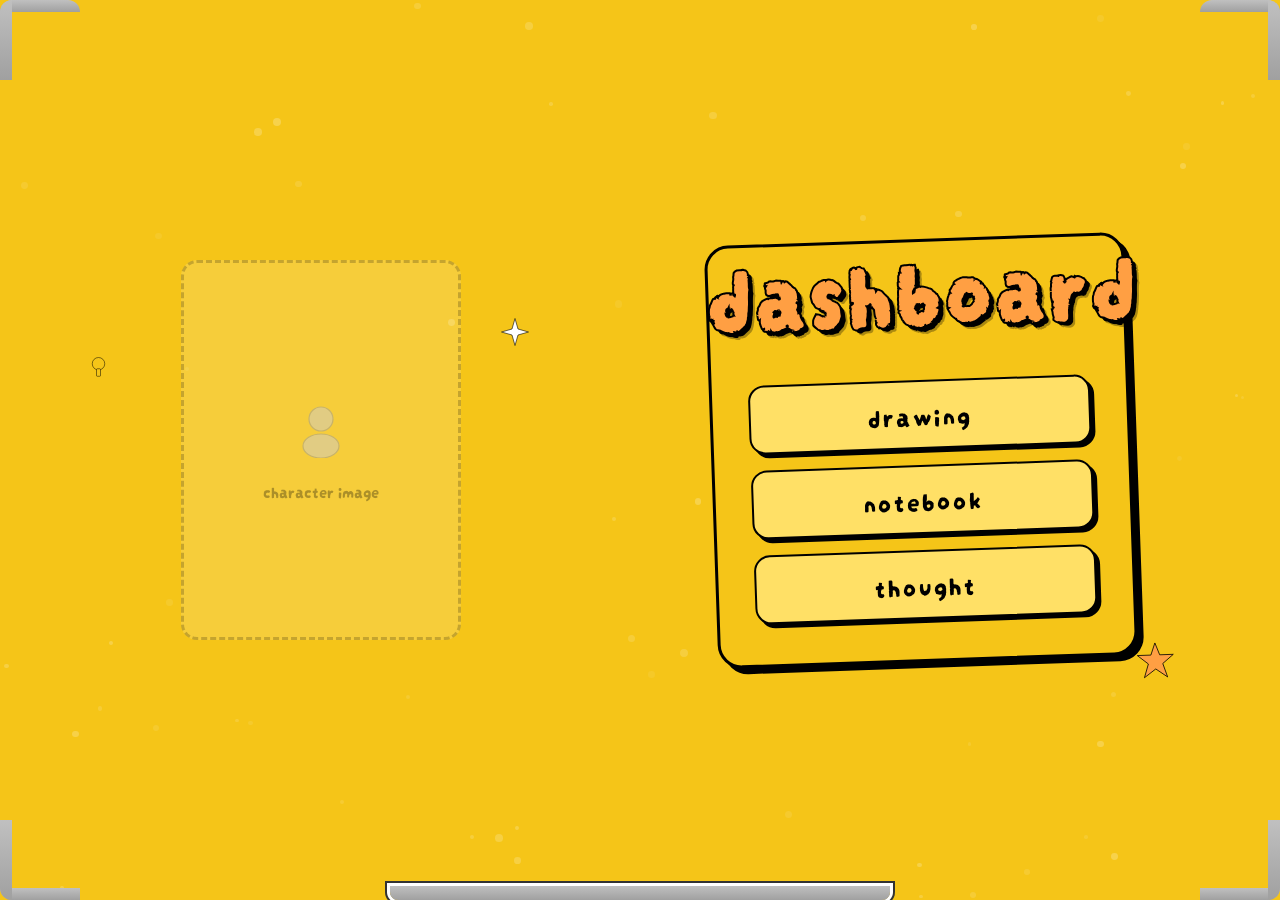
==== dashboard.html @ c8e49632 "add dashboard" ====
<!DOCTYPE html>
<html lang="zh-CN">
<head>
    <meta charset="UTF-8">
    <meta name="viewport" content="width=device-width, initial-scale=1.0">
    <title>Dashboard</title>
    <!-- 引入 Darumadrop One 字体 -->
    <link rel="preconnect" href="https://fonts.googleapis.com">
    <link rel="preconnect" href="https://fonts.gstatic.com" crossorigin>
    <link href="https://fonts.googleapis.com/css2?family=Darumadrop+One&display=swap" rel="stylesheet">
    <link rel="stylesheet" href="dashboard.css">
</head>
<body>
    <!-- 背景波点粒子容器 -->
    <div id="particles-container"></div>

    <!-- 鼠标星星掉落画布 -->
    <canvas id="star-canvas"></canvas>

    <!-- 页面入场动画容器 -->
    <div class="page-transition" id="pageTransition">
        <!-- 整个页面内容 -->
        <div class="dashboard-page" id="dashboardPage">

            <!-- 电脑外框装饰 - 四角 -->
            <div class="laptop-frame">
                <!-- 左上角 -->
                <div class="frame-corner corner-tl"></div>
                <!-- 右上角 -->
                <div class="frame-corner corner-tr"></div>
                <!-- 左下角 -->
                <div class="frame-corner corner-bl"></div>
                <!-- 右下角 -->
                <div class="frame-corner corner-br"></div>
                <!-- 底部键盘装饰条 -->
                <div class="frame-keyboard"></div>
            </div>

            <!-- 屏幕内容区域 -->
            <div class="screen-area">

                <!-- 左侧 - 角色插画区 -->
                <div class="character-section">
                    <!-- 角色占位框（之后上传图片替换） -->
                    <div class="character-placeholder">
                        <div class="placeholder-icon">
                            <svg viewBox="0 0 100 100" width="60" height="60">
                                <circle cx="50" cy="35" r="20" fill="#ccc" stroke="#999" stroke-width="2"/>
                                <ellipse cx="50" cy="80" rx="30" ry="20" fill="#ccc" stroke="#999" stroke-width="2"/>
                            </svg>
                        </div>
                        <p class="placeholder-text">character image</p>
                    </div>
                    <!-- 角色周围装饰 -->
                    <div class="character-deco deco-sparkle">
                        <svg viewBox="0 0 100 100" width="30" height="30">
                            <polygon points="50,5 60,40 95,50 60,60 50,95 40,60 5,50 40,40"
                                     fill="white" stroke="black" stroke-width="2"/>
                        </svg>
                    </div>
                    <div class="character-deco deco-pin">
                        <svg viewBox="0 0 100 100" width="25" height="25">
                            <circle cx="50" cy="35" r="25" fill="#F5C518" stroke="#000" stroke-width="2"/>
                            <rect x="42" y="55" width="16" height="30" rx="3" fill="#F5C518" stroke="#000" stroke-width="2"/>
                        </svg>
                    </div>
                </div>

                <!-- 右侧 - Dashboard面板 -->
                <div class="dashboard-section">
                    <!-- 背景大星星装饰 -->
                    <div class="bg-star bg-star-large">
                        <svg viewBox="0 0 100 100" width="200" height="200">
                            <polygon points="50,5 61,35 95,35 68,57 79,91 50,70 21,91 32,57 5,35 39,35"
                                     fill="white" stroke="#ddd" stroke-width="1"/>
                            <!-- 灰色条纹 -->
                            <line x1="20" y1="20" x2="80" y2="80" stroke="#e0e0e0" stroke-width="3"/>
                            <line x1="30" y1="15" x2="85" y2="70" stroke="#e0e0e0" stroke-width="2"/>
                            <line x1="15" y1="30" x2="70" y2="85" stroke="#e0e0e0" stroke-width="2"/>
                        </svg>
                    </div>

                    <!-- Dashboard面板 -->
                    <div class="dashboard-panel">
                        <!-- 标题 -->
                        <h1 class="dashboard-title">dashboard</h1>

                        <!-- 三个功能按钮 -->
                        <div class="dashboard-buttons">
                            <button class="dash-btn" onclick="location.href='drawing.html'">
                                <span class="dash-btn-text">drawing</span>
                            </button>
                            <button class="dash-btn" onclick="location.href='notebook.html'">
                                <span class="dash-btn-text">notebook</span>
                            </button>
                            <button class="dash-btn" onclick="location.href='thought.html'">
                                <span class="dash-btn-text">thought</span>
                            </button>
                        </div>

                        <!-- 右下角小星星装饰 -->
                        <div class="bg-star bg-star-small">
                            <svg viewBox="0 0 100 100" width="40" height="40">
                                <polygon points="50,5 61,35 95,35 68,57 79,91 50,70 21,91 32,57 5,35 39,35"
                                         fill="#FF9F43" stroke="#000" stroke-width="2"/>
                            </svg>
                        </div>
                    </div>
                </div>

            </div>
        </div>
    </div>

    <script src="dashboard.js"></script>
</body>
</html>
---- dashboard.css ----
/* ==================== 基础重置和全局样式 ==================== */
* {
    margin: 0;
    padding: 0;
    box-sizing: border-box;
}

body {
    font-family: 'Darumadrop One', cursive;
    background-color: #F5C518;
    min-height: 100vh;
    overflow: hidden;
    position: relative;
}

/* ==================== 背景波点粒子容器 ==================== */
#particles-container {
    position: fixed;
    top: 0;
    left: 0;
    width: 100%;
    height: 100%;
    pointer-events: none;
    z-index: 1;
}

.particle {
    position: absolute;
    background: rgba(255, 255, 255, 0.45);
    border-radius: 50%;
    pointer-events: none;
    animation: float-drift var(--drift-duration, 8s) ease-in-out infinite alternate;
    animation-delay: var(--drift-delay, 0s);
}

@keyframes float-drift {
    0%   { transform: translate(0, 0); }
    100% { transform: translate(var(--drift-x, 10px), var(--drift-y, -15px)); }
}

/* ==================== 鼠标星星画布 ==================== */
#star-canvas {
    position: fixed;
    top: 0;
    left: 0;
    width: 100%;
    height: 100%;
    pointer-events: none;
    z-index: 2;
}

/* ==================== 页面入场动画 ==================== */
.page-transition {
    width: 100%;
    height: 100vh;
    position: relative;
    z-index: 10;
    animation: slideIn 0.6s cubic-bezier(0.4, 0, 0.2, 1) forwards;
}

@keyframes slideIn {
    0% {
        transform: translateX(100%);
    }
    100% {
        transform: translateX(0);
    }
}

/* ==================== 电脑外框装饰 ==================== */
.laptop-frame {
    position: fixed;
    top: 0;
    left: 0;
    width: 100%;
    height: 100%;
    pointer-events: none;
    z-index: 50;
}

/* 四角装饰 */
.frame-corner {
    position: absolute;
    width: 80px;
    height: 80px;
}

.frame-corner::before,
.frame-corner::after {
    content: '';
    position: absolute;
    background: linear-gradient(to bottom, #c0c0c0, #a0a0a0);
    border-radius: 4px;
}

/* 左上角 - 水平+垂直 */
.corner-tl {
    top: 0;
    left: 0;
}
.corner-tl::before {
    top: 0;
    left: 0;
    width: 80px;
    height: 12px;
    border-radius: 20px 20px 0 0;
}
.corner-tl::after {
    top: 0;
    left: 0;
    width: 12px;
    height: 80px;
    border-radius: 20px 0 0 0;
}

/* 右上角 */
.corner-tr {
    top: 0;
    right: 0;
}
.corner-tr::before {
    top: 0;
    right: 0;
    width: 80px;
    height: 12px;
    border-radius: 20px 20px 0 0;
}
.corner-tr::after {
    top: 0;
    right: 0;
    width: 12px;
    height: 80px;
    border-radius: 0 20px 0 0;
}

/* 左下角 */
.corner-bl {
    bottom: 0;
    left: 0;
}
.corner-bl::before {
    bottom: 0;
    left: 0;
    width: 80px;
    height: 12px;
    border-radius: 0 0 0 20px;
}
.corner-bl::after {
    bottom: 0;
    left: 0;
    width: 12px;
    height: 80px;
    border-radius: 0 0 0 20px;
}

/* 右下角 */
.corner-br {
    bottom: 0;
    right: 0;
}
.corner-br::before {
    bottom: 0;
    right: 0;
    width: 80px;
    height: 12px;
    border-radius: 0 0 20px 0;
}
.corner-br::after {
    bottom: 0;
    right: 0;
    width: 12px;
    height: 80px;
    border-radius: 0 0 20px 0;
}

/* 底部键盘装饰条 */
.frame-keyboard {
    position: absolute;
    bottom: 0;
    left: 50%;
    transform: translateX(-50%);
    width: 60%;
    max-width: 500px;
    height: 14px;
    background: linear-gradient(to bottom, #c0c0c0, #a0a0a0);
    border-radius: 0 0 8px 8px;
    box-shadow: 0 0 0 3px white, 0 0 0 5px #333;
}

/* ==================== 屏幕内容区域 ==================== */
.screen-area {
    width: 100%;
    height: 100vh;
    display: flex;
    align-items: center;
    justify-content: center;
    padding: 40px 60px;
    gap: 40px;
}

/* ==================== 左侧 - 角色插画区 ==================== */
.character-section {
    position: relative;
    flex: 1;
    display: flex;
    align-items: center;
    justify-content: center;
    max-width: 45%;
}

.character-placeholder {
    width: 280px;
    height: 380px;
    background: rgba(255, 255, 255, 0.15);
    border: 3px dashed rgba(0, 0, 0, 0.2);
    border-radius: 16px;
    display: flex;
    flex-direction: column;
    align-items: center;
    justify-content: center;
    gap: 16px;
}

.placeholder-icon {
    opacity: 0.5;
}

.placeholder-text {
    font-family: 'Darumadrop One', cursive;
    font-size: 1rem;
    color: rgba(0, 0, 0, 0.3);
}

/* 角色周围装饰元素 */
.character-deco {
    position: absolute;
    pointer-events: none;
}

.deco-sparkle {
    top: 15%;
    right: 10%;
    animation: float-gentle 3s ease-in-out infinite alternate;
}

.deco-pin {
    top: 25%;
    left: 5%;
    animation: float-gentle 4s ease-in-out infinite alternate-reverse;
}

@keyframes float-gentle {
    0% { transform: translateY(0); }
    100% { transform: translateY(-10px); }
}

/* ==================== 右侧 - Dashboard面板 ==================== */
.dashboard-section {
    position: relative;
    flex: 1;
    display: flex;
    align-items: center;
    justify-content: center;
    max-width: 55%;
}

/* 背景大星星 */
.bg-star-large {
    position: absolute;
    top: 50%;
    left: 50%;
    transform: translate(-50%, -50%);
    opacity: 0.25;
    pointer-events: none;
}

/* Dashboard面板 */
.dashboard-panel {
    position: relative;
    width: 100%;
    max-width: 420px;
    background: #F5C518;
    border: 3px solid #000;
    border-radius: 24px;
    padding: 40px 36px;
    box-shadow: 6px 6px 0 #000;
    transform: rotate(-2deg);
    z-index: 2;
}

/* Dashboard标题 - 最大层级 */
.dashboard-title {
    font-family: 'Darumadrop One', cursive;
    font-size: clamp(5rem, 7vw, 6rem);
    color: #FF9F43;
    -webkit-text-stroke: 2px #000;
    text-shadow:
        4px 4px 0 #000,
        6px 6px 0 rgba(0, 0, 0, 0.3);
    text-align: center;
    margin-top: -60px;        /* 向上溢出面板 */
    margin-left: -40px;
    margin-bottom: 28px;      /* 调整与下方内容的距离 */
    letter-spacing: 3px;
    position: relative;
    z-index: 10;
}

/* 按钮容器 */
.dashboard-buttons {
    display: flex;
    flex-direction: column;
    gap: 16px;
}

/* Dashboard按钮 - 中等层级 */
.dash-btn {
    font-family: 'Darumadrop One', cursive;
    width: 100%;
    padding: 14px 24px;
    background: #FFE066;
    border: 2px solid #000;
    border-radius: 16px;
    cursor: pointer;
    box-shadow: 4px 4px 0 #000;
    transition: all 0.2s ease;
    position: relative;
    z-index: 3;
}

.dash-btn:hover {
    transform: translate(-2px, -2px);
    box-shadow: 6px 6px 0 #000;
    background: #FFD93D;
}

.dash-btn:active {
    transform: translate(2px, 2px);
    box-shadow: 1px 1px 0 #000;
}

/* 按钮文字 - 较小层级 */
.dash-btn-text {
    font-family: 'Darumadrop One', cursive;
    font-size: clamp(1.2rem, 2.5vw, 1.6rem);
    color: #000;
    letter-spacing: 2px;
}

/* 右下角小星星 */
.bg-star-small {
    position: absolute;
    width: 20px;
    height: 20px;
    bottom: -10px;
    right: -20px;
    z-index: 1;

}

/* ==================== 响应式适配 ==================== */
@media (max-width: 1024px) {
    .screen-area {
        padding: 30px 30px;
        gap: 24px;
    }

    .character-placeholder {
        width: 220px;
        height: 300px;
    }

    .dashboard-panel {
        padding: 30px 24px;
    }

    .frame-corner {
        width: 60px;
        height: 60px;
    }

    .corner-tl::before, .corner-tr::before,
    .corner-bl::before, .corner-br::before {
        width: 60px;
    }

    .corner-tl::after, .corner-tr::after,
    .corner-bl::after, .corner-br::after {
        height: 60px;
    }
}

@media (max-width: 768px) {
    .screen-area {
        flex-direction: column;
        padding: 60px 20px 30px;
        gap: 20px;
    }

    .character-section {
        max-width: 100%;
    }

    .character-placeholder {
        width: 180px;
        height: 240px;
    }

    .dashboard-section {
        max-width: 100%;
        width: 100%;
    }

    .dashboard-panel {
        max-width: 100%;
        transform: rotate(0deg);
    }

    .bg-star-large {
        display: none;
    }

    .frame-corner {
        width: 40px;
        height: 40px;
    }

    .corner-tl::before, .corner-tr::before,
    .corner-bl::before, .corner-br::before {
        width: 40px;
    }

    .corner-tl::after, .corner-tr::after,
    .corner-bl::after, .corner-br::after {
        height: 40px;
    }
}
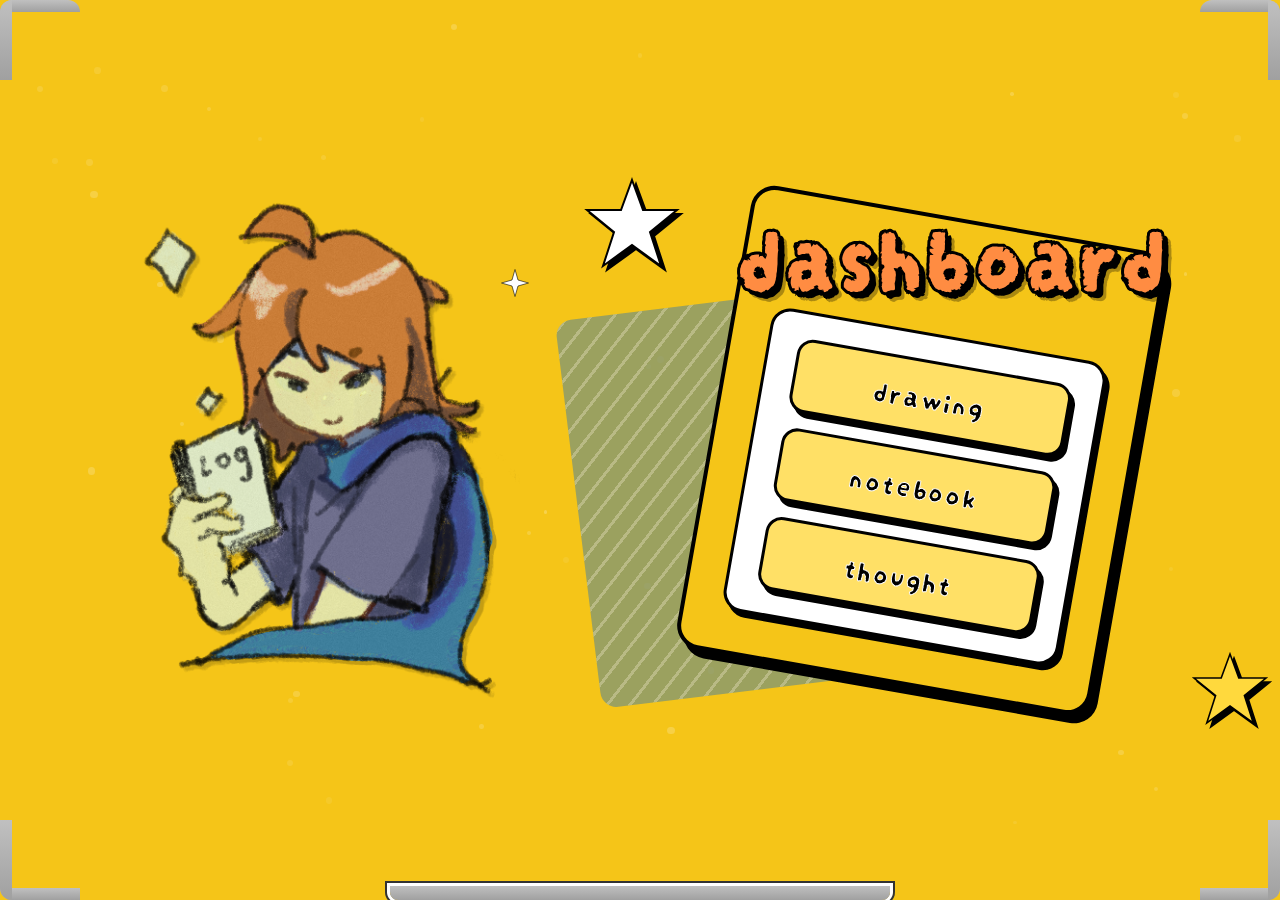
==== commit 6ec211f5: "add_tramsform" ====
--- a/dashboard.html
+++ b/dashboard.html
@@ -4,107 +4,92 @@
     <meta charset="UTF-8">
     <meta name="viewport" content="width=device-width, initial-scale=1.0">
     <title>Dashboard</title>
-    <!-- 引入 Darumadrop One 字体 -->
     <link rel="preconnect" href="https://fonts.googleapis.com">
     <link rel="preconnect" href="https://fonts.gstatic.com" crossorigin>
-    <link href="https://fonts.googleapis.com/css2?family=Darumadrop+One&display=swap" rel="stylesheet">
+    <link href="https://fonts.googleapis.com/css2?family=Darumadrop+One&family=ZCOOL+KuaiLe&display=swap" rel="stylesheet">
     <link rel="stylesheet" href="dashboard.css">
 </head>
 <body>
-    <!-- 背景波点粒子容器 -->
     <div id="particles-container"></div>
-
-    <!-- 鼠标星星掉落画布 -->
     <canvas id="star-canvas"></canvas>
 
-    <!-- 页面入场动画容器 -->
     <div class="page-transition" id="pageTransition">
-        <!-- 整个页面内容 -->
         <div class="dashboard-page" id="dashboardPage">
 
-            <!-- 电脑外框装饰 - 四角 -->
             <div class="laptop-frame">
-                <!-- 左上角 -->
                 <div class="frame-corner corner-tl"></div>
-                <!-- 右上角 -->
                 <div class="frame-corner corner-tr"></div>
-                <!-- 左下角 -->
                 <div class="frame-corner corner-bl"></div>
-                <!-- 右下角 -->
                 <div class="frame-corner corner-br"></div>
-                <!-- 底部键盘装饰条 -->
                 <div class="frame-keyboard"></div>
             </div>
 
-            <!-- 屏幕内容区域 -->
             <div class="screen-area">
 
-                <!-- 左侧 - 角色插画区 -->
                 <div class="character-section">
-                    <!-- 角色占位框（之后上传图片替换） -->
-                    <div class="character-placeholder">
-                        <div class="placeholder-icon">
-                            <svg viewBox="0 0 100 100" width="60" height="60">
-                                <circle cx="50" cy="35" r="20" fill="#ccc" stroke="#999" stroke-width="2"/>
-                                <ellipse cx="50" cy="80" rx="30" ry="20" fill="#ccc" stroke="#999" stroke-width="2"/>
-                            </svg>
-                        </div>
-                        <p class="placeholder-text">character image</p>
+                    <div class="character-image" id="characterImage">
+                        <img src="pictur/dashboard_c.PNG" alt="Character" class="character-img character-main">
+                        <img src="pictur/aboutme.PNG" alt="About Me" class="character-img character-hover">
+                        <!-- 悬停气泡提示 -->
+                        <div class="hover-tip">about me?</div>
                     </div>
-                    <!-- 角色周围装饰 -->
                     <div class="character-deco deco-sparkle">
                         <svg viewBox="0 0 100 100" width="30" height="30">
                             <polygon points="50,5 60,40 95,50 60,60 50,95 40,60 5,50 40,40"
                                      fill="white" stroke="black" stroke-width="2"/>
                         </svg>
                     </div>
-                    <div class="character-deco deco-pin">
-                        <svg viewBox="0 0 100 100" width="25" height="25">
-                            <circle cx="50" cy="35" r="25" fill="#F5C518" stroke="#000" stroke-width="2"/>
-                            <rect x="42" y="55" width="16" height="30" rx="3" fill="#F5C518" stroke="#000" stroke-width="2"/>
-                        </svg>
-                    </div>
                 </div>
 
-                <!-- 右侧 - Dashboard面板 -->
                 <div class="dashboard-section">
-                    <!-- 背景大星星装饰 -->
-                    <div class="bg-star bg-star-large">
-                        <svg viewBox="0 0 100 100" width="200" height="200">
+                    <!-- 绿色斜纹背景卡片 -->
+                    <div class="green-card">
+                        <div class="green-card-stripes"></div>
+                        <!-- 绿色卡片上的白色四角星 -->
+                        <div class="green-card-star">
+                            <svg viewBox="0 0 100 100" width="72" height="72">
+                                <polygon points="50,5 60,40 95,50 60,60 50,95 40,60 5,50 40,40"
+                                         fill="white" stroke="#000" stroke-width="2"/>
+                            </svg>
+                        </div>
+                    </div>
+
+                    <!-- 左上角星星 - 白色填充 + 黄色阴影 -->
+                    <div class="star-deco star-deco-tl">
+                        <svg viewBox="0 0 100 100" width="100" height="100">
                             <polygon points="50,5 61,35 95,35 68,57 79,91 50,70 21,91 32,57 5,35 39,35"
-                                     fill="white" stroke="#ddd" stroke-width="1"/>
-                            <!-- 灰色条纹 -->
-                            <line x1="20" y1="20" x2="80" y2="80" stroke="#e0e0e0" stroke-width="3"/>
-                            <line x1="30" y1="15" x2="85" y2="70" stroke="#e0e0e0" stroke-width="2"/>
-                            <line x1="15" y1="30" x2="70" y2="85" stroke="#e0e0e0" stroke-width="2"/>
+                                     fill="white" stroke="#000" stroke-width="2"/>
                         </svg>
                     </div>
 
                     <!-- Dashboard面板 -->
                     <div class="dashboard-panel">
-                        <!-- 标题 -->
+                        <!-- 标题 - 向上溢出面板 -->
                         <h1 class="dashboard-title">dashboard</h1>
 
-                        <!-- 三个功能按钮 -->
-                        <div class="dashboard-buttons">
+                        <!-- 白色内框包裹三个按钮 -->
+                        <div class="button-box">
                             <button class="dash-btn" onclick="location.href='drawing.html'">
                                 <span class="dash-btn-text">drawing</span>
+                                <span class="btn-tip">关于我的画？</span>
                             </button>
-                            <button class="dash-btn" onclick="location.href='notebook.html'">
+                            <button class="dash-btn" id="notebookBtn">
                                 <span class="dash-btn-text">notebook</span>
+                                <span class="btn-tip">关于我的笔记？</span>
                             </button>
                             <button class="dash-btn" onclick="location.href='thought.html'">
                                 <span class="dash-btn-text">thought</span>
+                                <span class="btn-tip">关于我的画？</span>
                             </button>
                         </div>
+                    </div>
 
-                        <!-- 右下角小星星装饰 -->
-                        <div class="bg-star bg-star-small">
-                            <svg viewBox="0 0 100 100" width="40" height="40">
-                                <polygon points="50,5 61,35 95,35 68,57 79,91 50,70 21,91 32,57 5,35 39,35"
-                                         fill="#FF9F43" stroke="#000" stroke-width="2"/>
-                            </svg>
-                        </div>
+                    <!-- 右下角星星 - 白色阴影 + 最高层级挡按钮边框 -->
+                    <div class="star-deco star-deco-br">
+                        <svg viewBox="0 0 100 100" width="80" height="80">
+                            <polygon points="50,5 61,35 95,35 68,57 79,91 50,70 21,91 32,57 5,35 39,35"
+                                     fill="#FFD93D" stroke="#000" stroke-width="2"/>
+                        </svg>
                     </div>
                 </div>
 
@@ -112,6 +97,25 @@
         </div>
     </div>
 
+    <!-- 确认跳转覆盖层 -->
+    <div class="confirm-overlay" id="confirmOverlay">
+        <div class="confirm-paper">
+            <img src="pictur/paper.png" alt="Paper" class="confirm-paper-img">
+            <div class="confirm-content">
+                <p class="confirm-text">接下来将会导航跳转至我的博客笔记网站，你确定跳转嘛？</p>
+                <button class="confirm-btn" id="confirmOkBtn">ok</button>
+            </div>
+            <!-- 返回按钮 -->
+            <button class="confirm-back-btn" id="confirmBackBtn">
+                <svg viewBox="0 0 60 60" width="40" height="40">
+                    <circle cx="30" cy="30" r="28" fill="#F5C518" stroke="#000" stroke-width="2"/>
+                    <path d="M38 18 L22 30 L38 42" fill="none" stroke="#000" stroke-width="4"
+                          stroke-linecap="round" stroke-linejoin="round"/>
+                </svg>
+            </button>
+        </div>
+    </div>
+
     <script src="dashboard.js"></script>
 </body>
 </html>
--- a/dashboard.css
+++ b/dashboard.css
@@ -78,7 +78,6 @@
     z-index: 50;
 }
 
-/* 四角装饰 */
 .frame-corner {
     position: absolute;
     width: 80px;
@@ -93,87 +92,22 @@
     border-radius: 4px;
 }
 
-/* 左上角 - 水平+垂直 */
-.corner-tl {
-    top: 0;
-    left: 0;
-}
-.corner-tl::before {
-    top: 0;
-    left: 0;
-    width: 80px;
-    height: 12px;
-    border-radius: 20px 20px 0 0;
-}
-.corner-tl::after {
-    top: 0;
-    left: 0;
-    width: 12px;
-    height: 80px;
-    border-radius: 20px 0 0 0;
-}
-
-/* 右上角 */
-.corner-tr {
-    top: 0;
-    right: 0;
-}
-.corner-tr::before {
-    top: 0;
-    right: 0;
-    width: 80px;
-    height: 12px;
-    border-radius: 20px 20px 0 0;
-}
-.corner-tr::after {
-    top: 0;
-    right: 0;
-    width: 12px;
-    height: 80px;
-    border-radius: 0 20px 0 0;
-}
-
-/* 左下角 */
-.corner-bl {
-    bottom: 0;
-    left: 0;
-}
-.corner-bl::before {
-    bottom: 0;
-    left: 0;
-    width: 80px;
-    height: 12px;
-    border-radius: 0 0 0 20px;
-}
-.corner-bl::after {
-    bottom: 0;
-    left: 0;
-    width: 12px;
-    height: 80px;
-    border-radius: 0 0 0 20px;
-}
-
-/* 右下角 */
-.corner-br {
-    bottom: 0;
-    right: 0;
-}
-.corner-br::before {
-    bottom: 0;
-    right: 0;
-    width: 80px;
-    height: 12px;
-    border-radius: 0 0 20px 0;
-}
-.corner-br::after {
-    bottom: 0;
-    right: 0;
-    width: 12px;
-    height: 80px;
-    border-radius: 0 0 20px 0;
-}
-
-/* 底部键盘装饰条 */
+.corner-tl { top: 0; left: 0; }
+.corner-tl::before { top: 0; left: 0; width: 80px; height: 12px; border-radius: 20px 20px 0 0; }
+.corner-tl::after { top: 0; left: 0; width: 12px; height: 80px; border-radius: 20px 0 0 0; }
+
+.corner-tr { top: 0; right: 0; }
+.corner-tr::before { top: 0; right: 0; width: 80px; height: 12px; border-radius: 20px 20px 0 0; }
+.corner-tr::after { top: 0; right: 0; width: 12px; height: 80px; border-radius: 0 20px 0 0; }
+
+.corner-bl { bottom: 0; left: 0; }
+.corner-bl::before { bottom: 0; left: 0; width: 80px; height: 12px; border-radius: 0 0 0 20px; }
+.corner-bl::after { bottom: 0; left: 0; width: 12px; height: 80px; border-radius: 0 0 0 20px; }
+
+.corner-br { bottom: 0; right: 0; }
+.corner-br::before { bottom: 0; right: 0; width: 80px; height: 12px; border-radius: 0 0 20px 0; }
+.corner-br::after { bottom: 0; right: 0; width: 12px; height: 80px; border-radius: 0 0 20px 0; }
+
 .frame-keyboard {
     position: absolute;
     bottom: 0;
@@ -208,30 +142,88 @@
     max-width: 45%;
 }
 
-.character-placeholder {
-    width: 280px;
-    height: 380px;
-    background: rgba(255, 255, 255, 0.15);
-    border: 3px dashed rgba(0, 0, 0, 0.2);
-    border-radius: 16px;
+.character-image {
+    width: 420px;
+    height: 520px;
     display: flex;
-    flex-direction: column;
     align-items: center;
     justify-content: center;
-    gap: 16px;
-}
-
-.placeholder-icon {
-    opacity: 0.5;
-}
-
-.placeholder-text {
+    position: relative;
+    cursor: pointer;
+}
+
+.character-img {
+    max-width: 100%;
+    max-height: 100%;
+    object-fit: contain;
+    position: absolute;
+    transition: opacity 0.4s ease, transform 0.4s ease;
+}
+
+/* 默认显示主图 */
+.character-main {
+    opacity: 1;
+    transform: scale(1);
+    filter: drop-shadow(4px 4px 0 rgba(0, 0, 0, 0.2));
+}
+
+/* 悬停图默认隐藏 */
+.character-hover {
+    opacity: 0;
+    transform: scale(1.05);
+    filter: drop-shadow(6px 6px 0 rgba(0, 0, 0, 0.25));
+}
+
+/* 悬停时切换 */
+.character-image:hover .character-main {
+    opacity: 0;
+    transform: scale(0.97);
+}
+
+.character-image:hover .character-hover {
+    opacity: 1;
+    transform: scale(1);
+}
+
+/* 悬停气泡提示 */
+.hover-tip {
+    position: absolute;
+    right: -30px;
+    bottom: 10%;
+    background: rgba(255, 255, 255, 0.75);
+    border: 2px solid #000;
+    border-radius: 12px;
+    padding: 6px 14px;
     font-family: 'Darumadrop One', cursive;
-    font-size: 1rem;
-    color: rgba(0, 0, 0, 0.3);
-}
-
-/* 角色周围装饰元素 */
+    font-size: 0.9rem;
+    color: #000;
+    white-space: nowrap;
+    pointer-events: none;
+    opacity: 0;
+    transform: translateY(5px);
+    transition: opacity 0.3s ease, transform 0.3s ease;
+    z-index: 5;
+    /* 小尾巴 */
+    box-shadow: 2px 2px 0 rgba(0, 0, 0, 0.15);
+}
+
+.hover-tip::after {
+    content: '';
+    position: absolute;
+    bottom: -8px;
+    left: 20px;
+    width: 0;
+    height: 0;
+    border-left: 6px solid transparent;
+    border-right: 6px solid transparent;
+    border-top: 8px solid rgba(255, 255, 255, 0.75);
+}
+
+.character-image:hover .hover-tip {
+    opacity: 1;
+    transform: translateY(0);
+}
+
 .character-deco {
     position: absolute;
     pointer-events: none;
@@ -241,12 +233,6 @@
     top: 15%;
     right: 10%;
     animation: float-gentle 3s ease-in-out infinite alternate;
-}
-
-.deco-pin {
-    top: 25%;
-    left: 5%;
-    animation: float-gentle 4s ease-in-out infinite alternate-reverse;
 }
 
 @keyframes float-gentle {
@@ -262,100 +248,325 @@
     align-items: center;
     justify-content: center;
     max-width: 55%;
-}
-
-/* 背景大星星 */
-.bg-star-large {
+    overflow: visible;
+}
+
+/* ==================== 绿色斜纹背景卡片 ==================== */
+.green-card {
+    position: absolute;
+    top: 50%;
+    left: 50%;
+    /* 位于面板左侧，与面板有交集被覆盖，大小比dashboard面板小20px */
+    transform: translate(-80%, -40%) rotate(-7deg);
+    width: 430px;
+    height: 390px;
+    background: #8B9A6D;
+    border-radius: 16px;
+    z-index: 1;
+    overflow: hidden;
+   opacity: 0.85;
+}
+
+.green-card-stripes {
+    width: 200%;
+    height: 200%;
+    background: repeating-linear-gradient(
+        -45deg,
+        transparent,
+        transparent 15px,
+        rgba(255, 255, 255, 0.3) 15px,
+        rgba(255, 255, 255, 0.3) 18px
+    );
+    position: absolute;
+    top: -50%;
+    left: -50%;
+}
+
+/* 绿色卡片上的白色四角星 */
+.green-card-star {
     position: absolute;
     top: 50%;
     left: 50%;
     transform: translate(-50%, -50%);
-    opacity: 0.25;
-    pointer-events: none;
-}
-
-/* Dashboard面板 */
+    pointer-events: none;
+    filter: drop-shadow(3px 3px 0 #FFD93D);
+    z-index: 5;
+    opacity: 1;
+}
+
+/* ==================== 星星装饰 - 不裁切 ==================== */
+.star-deco {
+    position: absolute;
+    pointer-events: none;
+    overflow: visible;
+}
+
+/* 左上角星星 - 白色填充 + 黑色阴影 */
+.star-deco-tl {
+    top: -40px;
+    left: -40px;
+    z-index: 10;
+    filter: drop-shadow(4px 4px 0 #000);
+}
+
+/* 右下角星星 - 黑色阴影 + 最高层级挡按钮边框 */
+.star-deco-br {
+    bottom: -50px;
+    right: -50px;
+    z-index: 20;
+    filter: drop-shadow(4px 4px 0 #000);
+}
+
+/* ==================== Dashboard面板 ==================== */
 .dashboard-panel {
     position: relative;
     width: 100%;
     max-width: 420px;
     background: #F5C518;
-    border: 3px solid #000;
+    border: 4px solid #000;
     border-radius: 24px;
     padding: 40px 36px;
-    box-shadow: 6px 6px 0 #000;
-    transform: rotate(-2deg);
+    box-shadow: 8px 8px 0 #000;
+    transform: rotate(10deg);
     z-index: 2;
-}
-
-/* Dashboard标题 - 最大层级 */
+    overflow: visible;
+}
+
+/* ==================== Dashboard标题 ==================== */
 .dashboard-title {
     font-family: 'Darumadrop One', cursive;
     font-size: clamp(5rem, 7vw, 6rem);
-    color: #FF9F43;
-    -webkit-text-stroke: 2px #000;
+    color: #FF8C42;
+    -webkit-text-stroke: 3px #000;
     text-shadow:
-        4px 4px 0 #000,
-        6px 6px 0 rgba(0, 0, 0, 0.3);
+        5px 5px 0 #000,
+        8px 8px 0 rgba(0, 0, 0, 0.3);
     text-align: center;
-    margin-top: -60px;        /* 向上溢出面板 */
-    margin-left: -40px;
-    margin-bottom: 28px;      /* 调整与下方内容的距离 */
+    margin-top: -70px;
+    margin-left: -50px;
+    margin-bottom: 24px;
     letter-spacing: 3px;
     position: relative;
     z-index: 10;
-}
-
-/* 按钮容器 */
-.dashboard-buttons {
+    /* 向右倾斜 */
+    transform: rotate(-10deg);
+    transform-origin: center center;
+}
+
+/* ==================== 白色内框 ==================== */
+.button-box {
+    background: #FFFFFF;
+    border: 3px solid #000;
+    border-radius: 20px;
+    padding: 24px 28px;
     display: flex;
     flex-direction: column;
     gap: 16px;
-}
-
-/* Dashboard按钮 - 中等层级 */
+    box-shadow: 5px 5px 0 #000;
+    /* 向上扩展靠近标题 */
+    margin-top: -10px;
+}
+
+/* ==================== Dashboard按钮 - 黄色背景 ==================== */
 .dash-btn {
     font-family: 'Darumadrop One', cursive;
     width: 100%;
     padding: 14px 24px;
     background: #FFE066;
-    border: 2px solid #000;
+    border: 3px solid #000;
     border-radius: 16px;
     cursor: pointer;
+    box-shadow: 5px 5px 0 #000;
+    transition: all 0.2s ease;
+    position: relative;
+    z-index: 3;
+}
+
+.dash-btn:hover {
+    transform: translate(-2px, -2px);
+    box-shadow: 7px 7px 0 #000;
+    background: #FFD93D;
+}
+
+.dash-btn:active {
+    transform: translate(2px, 2px);
+    box-shadow: 2px 2px 0 #000;
+}
+
+.dash-btn-text {
+    font-family: 'Darumadrop One', cursive;
+    font-size: clamp(1.35rem, 2.7vw, 1.75rem);
+    color: #000;
+    letter-spacing: 2px;
+    -webkit-text-stroke: 1px #FFFFFF;
+}
+
+/* 按钮悬停气泡提示 */
+.btn-tip {
+    position: absolute;
+    bottom: 105%;
+    left: 50%;
+    transform: translateX(-50%) translateY(5px);
+    background: rgba(255, 255, 255, 0.78);
+    border: 2px solid #000;
+    border-radius: 10px;
+    padding: 5px 12px;
+    font-family: 'ZCOOL KuaiLe', cursive;
+    font-size: 0.85rem;
+    color: #000;
+    white-space: nowrap;
+    pointer-events: none;
+    opacity: 0;
+    transition: opacity 0.3s ease, transform 0.3s ease;
+    z-index: 10;
+    box-shadow: 2px 2px 0 rgba(0, 0, 0, 0.12);
+}
+
+/* 气泡小尾巴 */
+.btn-tip::after {
+    content: '';
+    position: absolute;
+    top: 100%;
+    left: 50%;
+    transform: translateX(-50%);
+    width: 0;
+    height: 0;
+    border-left: 6px solid transparent;
+    border-right: 6px solid transparent;
+    border-top: 7px solid rgba(255, 255, 255, 0.78);
+}
+
+.dash-btn:hover .btn-tip {
+    opacity: 1;
+    transform: translateX(-50%) translateY(0);
+}
+
+/* ==================== 确认跳转覆盖层 ==================== */
+.confirm-overlay {
+    position: fixed;
+    top: 0;
+    left: 0;
+    width: 100%;
+    height: 100%;
+    z-index: 300;
+    display: flex;
+    align-items: center;
+    justify-content: center;
+    opacity: 0;
+    pointer-events: none;
+    transition: opacity 0.4s ease;
+}
+
+.confirm-overlay.show {
+    opacity: 1;
+    pointer-events: auto;
+}
+
+/* 半透明暗色遮罩 */
+.confirm-overlay::before {
+    content: '';
+    position: absolute;
+    top: 0;
+    left: 0;
+    width: 100%;
+    height: 100%;
+    background: rgba(0, 0, 0, 0.55);
+    z-index: 0;
+}
+
+/* 纸片容器 */
+.confirm-paper {
+    position: relative;
+    width: 55vw;
+    max-width: 600px;
+    height: 30vh;
+    max-height: 280px;
+    z-index: 1;
+    transform: scale(0.9);
+    transition: transform 0.4s cubic-bezier(0.4, 0, 0.2, 1);
+    border-radius: 6px;
+    overflow: hidden;
+    box-shadow: 8px 8px 0 rgba(0, 0, 0, 0.3);
+}
+
+.confirm-overlay.show .confirm-paper {
+    transform: scale(1);
+}
+
+.confirm-paper-img {
+    width: 100%;
+    height: 100%;
+    object-fit: cover;
+    display: block;
+}
+
+/* 纸片上的文字内容 */
+.confirm-content {
+    position: absolute;
+    top: 50%;
+    left: 50%;
+    transform: translate(-50%, -50%);
+    text-align: center;
+    width: 75%;
+    z-index: 2;
+}
+
+.confirm-text {
+    font-family: 'ZCOOL KuaiLe', cursive;
+    font-size: 1.15rem;
+    color: #000;
+    line-height: 1.8;
+    margin-bottom: 24px;
+}
+
+/* OK按钮 - 黄色 + 黑色描边 + 黑色阴影 */
+.confirm-btn {
+    font-family: 'Darumadrop One', cursive;
+    font-size: 1.2rem;
+    padding: 10px 40px;
+    background: #F5C518;
+    border: 3px solid #000;
+    border-radius: 14px;
+    cursor: pointer;
     box-shadow: 4px 4px 0 #000;
+    color: #000;
+    letter-spacing: 2px;
     transition: all 0.2s ease;
-    position: relative;
-    z-index: 3;
-}
-
-.dash-btn:hover {
+}
+
+.confirm-btn:hover {
     transform: translate(-2px, -2px);
     box-shadow: 6px 6px 0 #000;
     background: #FFD93D;
 }
 
-.dash-btn:active {
+.confirm-btn:active {
     transform: translate(2px, 2px);
     box-shadow: 1px 1px 0 #000;
 }
 
-/* 按钮文字 - 较小层级 */
-.dash-btn-text {
-    font-family: 'Darumadrop One', cursive;
-    font-size: clamp(1.2rem, 2.5vw, 1.6rem);
-    color: #000;
-    letter-spacing: 2px;
-}
-
-/* 右下角小星星 */
-.bg-star-small {
-    position: absolute;
-    width: 20px;
-    height: 20px;
-    bottom: -10px;
-    right: -20px;
-    z-index: 1;
-
+/* 返回按钮 - 左上角圆形涂鸦 */
+.confirm-back-btn {
+    position: absolute;
+    top: 14px;
+    left: 14px;
+    width: 40px;
+    height: 40px;
+    background: none;
+    border: none;
+    cursor: pointer;
+    padding: 0;
+    z-index: 10;
+    filter: drop-shadow(2px 2px 0 #000);
+    transition: transform 0.25s cubic-bezier(0.4, 0, 0.2, 1);
+}
+
+.confirm-back-btn:hover {
+    transform: scale(0.85);
+}
+
+.confirm-back-btn:active {
+    transform: scale(0.75);
 }
 
 /* ==================== 响应式适配 ==================== */
@@ -365,13 +576,18 @@
         gap: 24px;
     }
 
-    .character-placeholder {
+    .character-image {
+        width: 300px;
+        height: 400px;
+    }
+
+    .dashboard-panel {
+        padding: 30px 24px;
+    }
+
+    .green-card {
         width: 220px;
         height: 300px;
-    }
-
-    .dashboard-panel {
-        padding: 30px 24px;
     }
 
     .frame-corner {
@@ -387,6 +603,10 @@
     .corner-tl::after, .corner-tr::after,
     .corner-bl::after, .corner-br::after {
         height: 60px;
+    }
+
+    .confirm-paper {
+        width: 75vw;
     }
 }
 
@@ -401,9 +621,9 @@
         max-width: 100%;
     }
 
-    .character-placeholder {
-        width: 180px;
-        height: 240px;
+    .character-image {
+        width: 200px;
+        height: 280px;
     }
 
     .dashboard-section {
@@ -416,8 +636,22 @@
         transform: rotate(0deg);
     }
 
-    .bg-star-large {
+    .green-card {
         display: none;
+    }
+
+    .star-deco-tl {
+        top: -20px;
+        left: -20px;
+        width: 60px;
+        height: 60px;
+    }
+
+    .star-deco-br {
+        bottom: -30px;
+        right: -30px;
+        width: 50px;
+        height: 50px;
     }
 
     .frame-corner {
@@ -434,4 +668,12 @@
     .corner-bl::after, .corner-br::after {
         height: 40px;
     }
-}
+
+    .confirm-paper {
+        width: 90vw;
+    }
+
+    .confirm-text {
+        font-size: 0.95rem;
+    }
+}
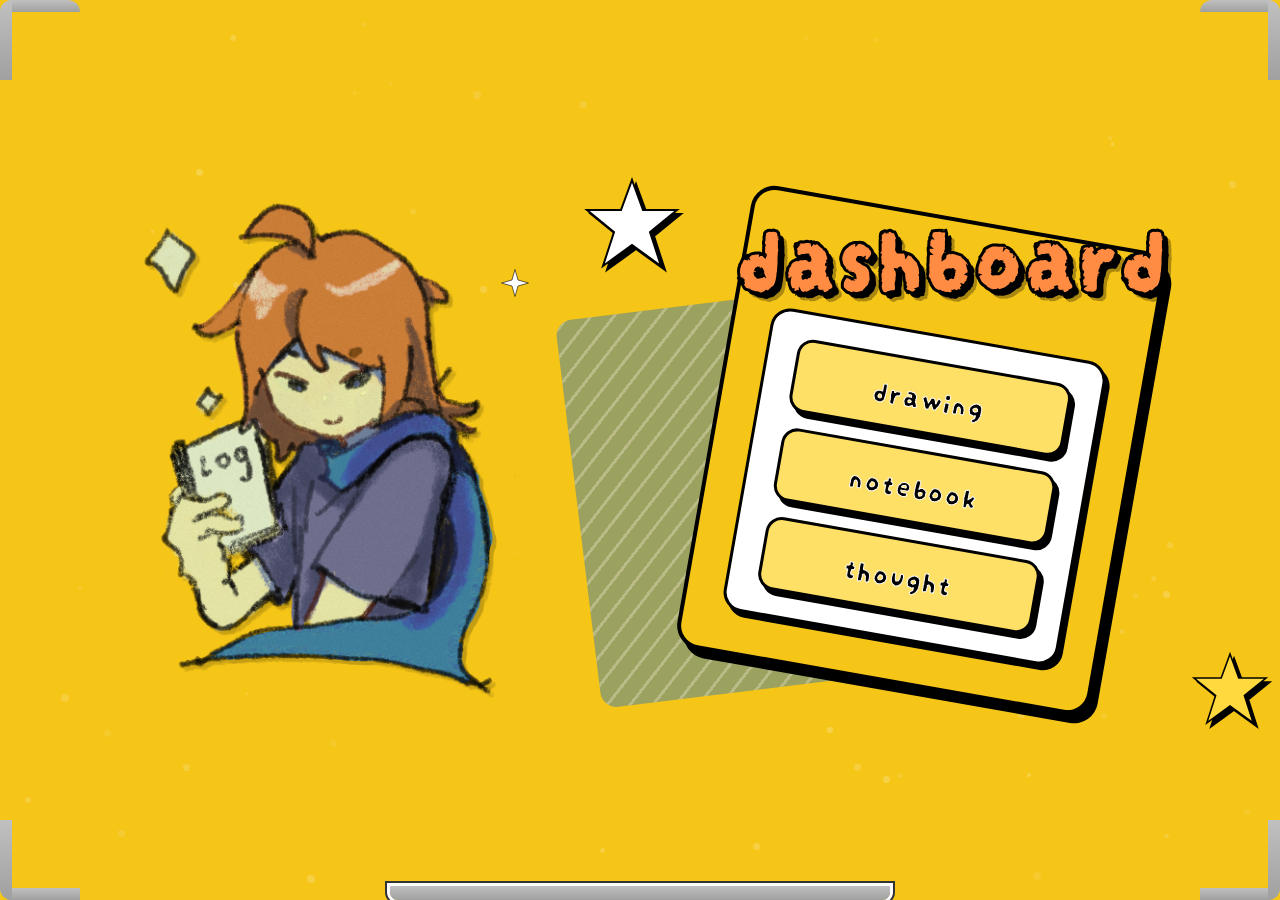
==== commit ff5a9443: "fix bug" ====
--- a/dashboard.html
+++ b/dashboard.html
@@ -27,11 +27,11 @@
             <div class="screen-area">
 
                 <div class="character-section">
-                    <div class="character-image" id="characterImage">
+                    <div class="character-image" id="characterImage" onclick="location.href='aboutme.html'" style="cursor: pointer">
                         <img src="pictur/dashboard_c.PNG" alt="Character" class="character-img character-main">
                         <img src="pictur/aboutme.PNG" alt="About Me" class="character-img character-hover">
                         <!-- 悬停气泡提示 -->
-                        <div class="hover-tip">about me?</div>
+                        <div class="hover-tip">关于我?</div>
                     </div>
                     <div class="character-deco deco-sparkle">
                         <svg viewBox="0 0 100 100" width="30" height="30">
@@ -69,7 +69,7 @@
 
                         <!-- 白色内框包裹三个按钮 -->
                         <div class="button-box">
-                            <button class="dash-btn" onclick="location.href='drawing.html'">
+                            <button class="dash-btn" onclick="location.href='aboutme.html'">
                                 <span class="dash-btn-text">drawing</span>
                                 <span class="btn-tip">关于我的画？</span>
                             </button>
@@ -79,7 +79,7 @@
                             </button>
                             <button class="dash-btn" onclick="location.href='thought.html'">
                                 <span class="dash-btn-text">thought</span>
-                                <span class="btn-tip">关于我的画？</span>
+                                <span class="btn-tip">关于我的制作想法？</span>
                             </button>
                         </div>
                     </div>
